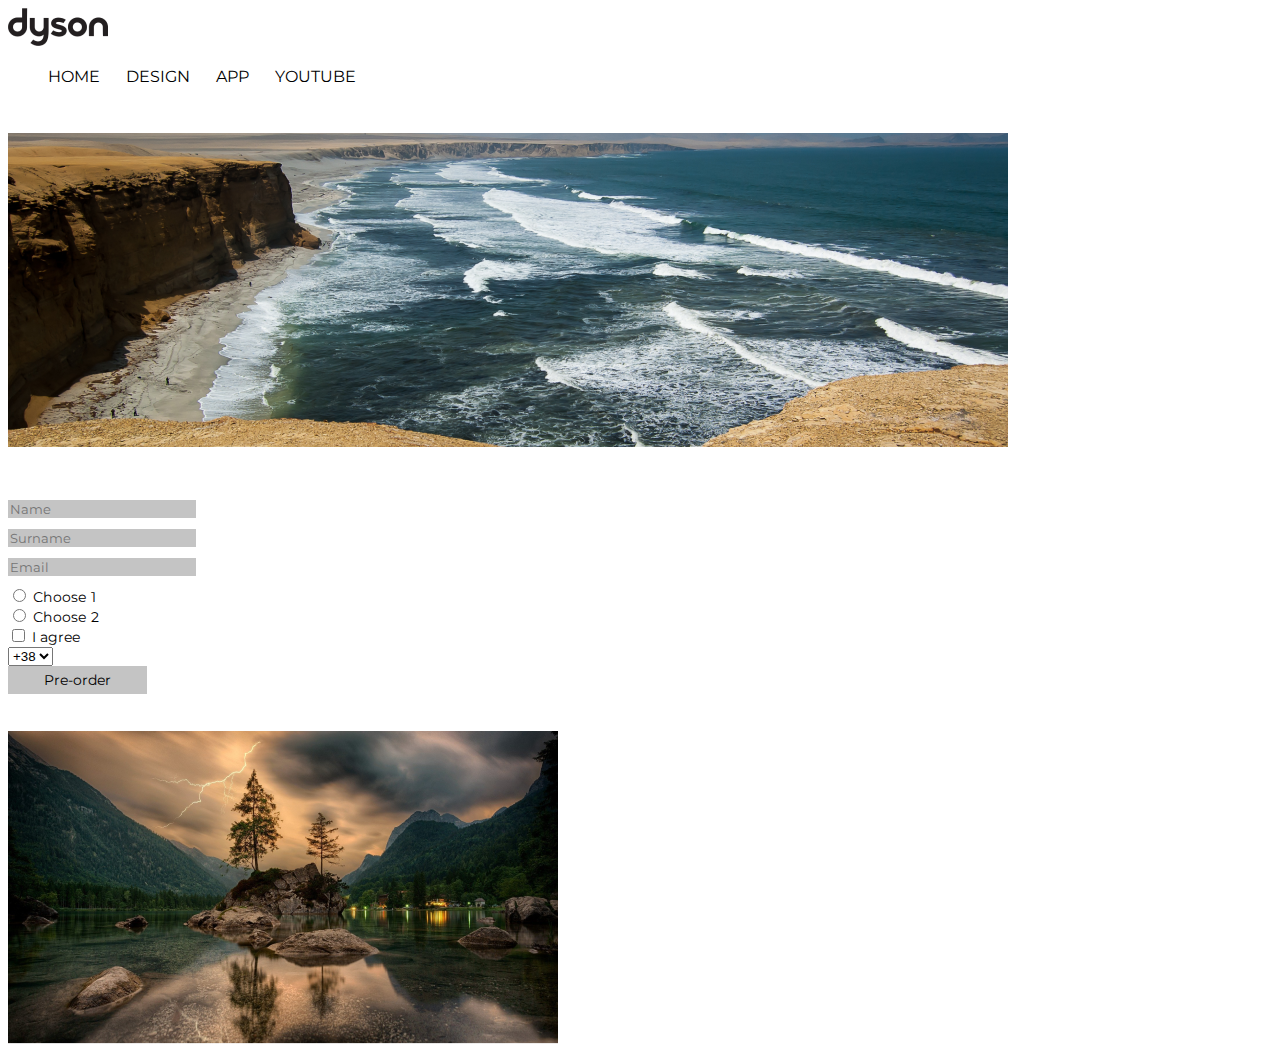
==== homework 2/index.html @ 852f47d6 "Add files via upload" ====
<!DOCTYPE html>
<html lang="en">
<head>
    <meta charset="UTF-8">
    <meta name="viewport" content="width=device-width, initial-scale=1.0">
    <title>Document</title>
    <link rel="stylesheet" href="./style.css">
    <link rel="preconnect" href="https://fonts.googleapis.com">
<link rel="preconnect" href="https://fonts.gstatic.com" crossorigin>
<link href="https://fonts.googleapis.com/css2?family=Montserrat&display=swap" rel="stylesheet">
</head>
<body>
    <header>
        <img src="./image/logo.png" alt="logo">
        <nav>
            <ul class="menu__list">
                <li class="menu__item">HOME</li>
                <li class="menu__item">DESIGN</li>
                <li class="menu__item">APP</li>
                <li class="menu__item">YOUTUBE</li>
            </ul>
        </nav>
    </header>
    <main>
        <section class="image-1">
            <img src="./image/photo-1.png" alt="Природа">
        </section>
        <section class="form">
            <form action="">
                <input class="input__form" required placeholder="Name" type="text"><br>
                <input class="input__form" required placeholder="Surname" type="text"><br>
                <input class="input__form" required placeholder="Email" type="email"><br>

                <input name="СhooseGroup" id="Сhoose1" required type="radio">
                <label  class="label__choose" for="Сhoose1">Сhoose 1</label><br>
                <input name="СhooseGroup" id="Сhoose2" required type="radio">
                <label  class="label__choose" for="Сhoose2">Сhoose 2</label><br>

                <input id="agree" required type="checkbox">
                <label class="label__agree" for="agree">I agree</label><br>

                <select name="" id="">
                    <option value="">
                        +38
                    </option>
                    <option value="">
                        +42
                    </option>
                    <option value="">
                        +7
                    </option>
                </select><br>

                <button class="order__button">
                    Pre-order
                </button>
            </form>
        </section>
        <section class="image-2">
            <img src="./image/photo-2.png" alt="Nature">
        </section>
    </main>
</body>
</html>
---- homework 2/style.css ----
body , html{
    height: 100%;
    width: 100%;
    font-family: Montserrat;
    color: #000000;
}

ul , li{
    list-style: none;
}

input , button{
    border: none;
    background-color: #C4C4C4;
}

.menu__list{
    display: flex;
}

.menu__item{
    margin-right: 26px;
}

.menu__item:last-child{
    margin-right: 0;
}

.image-1{
    margin-top: 47px;
    margin-bottom: 48px;
}

.input__form{
    font-family: Montserrat;
    margin-bottom: 10px;
}

.input__form:last-child{
    margin-bottom: 3;
}

.label__choose{
    font-size: 14px;
    letter-spacing: 0.02em;
}

.label__agree{
    font-size: 14px;
}

.image-2{
    margin-top: 37px;
}

.order__button{
    font-family: Montserrat;
    font-size: 14px;
    padding: 5px 36px;
}
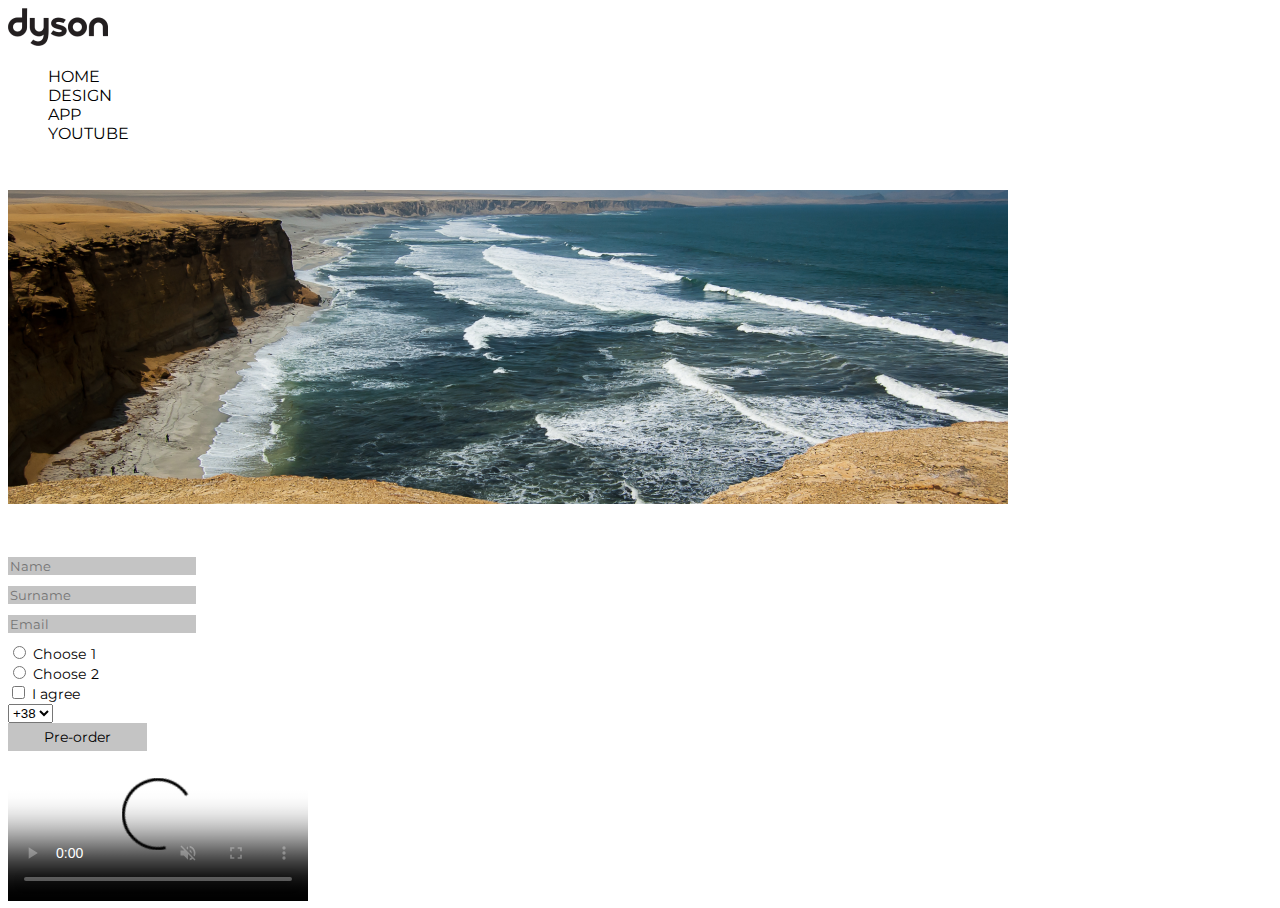
==== commit ad0700f6: "Add files via upload" ====
--- a/homework 2/index.html
+++ b/homework 2/index.html
@@ -11,13 +11,17 @@
 </head>
 <body>
     <header>
-        <img src="./image/logo.png" alt="logo">
+        <div>
+            <img src="./image/logo.png" alt="logo">
+        </div>
         <nav>
             <ul class="menu__list">
-                <li class="menu__item">HOME</li>
-                <li class="menu__item">DESIGN</li>
-                <li class="menu__item">APP</li>
-                <li class="menu__item">YOUTUBE</li>
+                <div>
+                    <li class="menu__item">HOME</li>
+                    <li class="menu__item">DESIGN</li>
+                    <li class="menu__item">APP</li>
+                    <li class="menu__item">YOUTUBE</li>
+                </div>
             </ul>
         </nav>
     </header>
@@ -56,8 +60,8 @@
                 </button>
             </form>
         </section>
-        <section class="image-2">
-            <img src="./image/photo-2.png" alt="Nature">
+        <section class="video">
+            <video autoplay muted loop poster=.image/image-2 controls src="./image/nature_video.mp4"></video>
         </section>
     </main>
 </body>
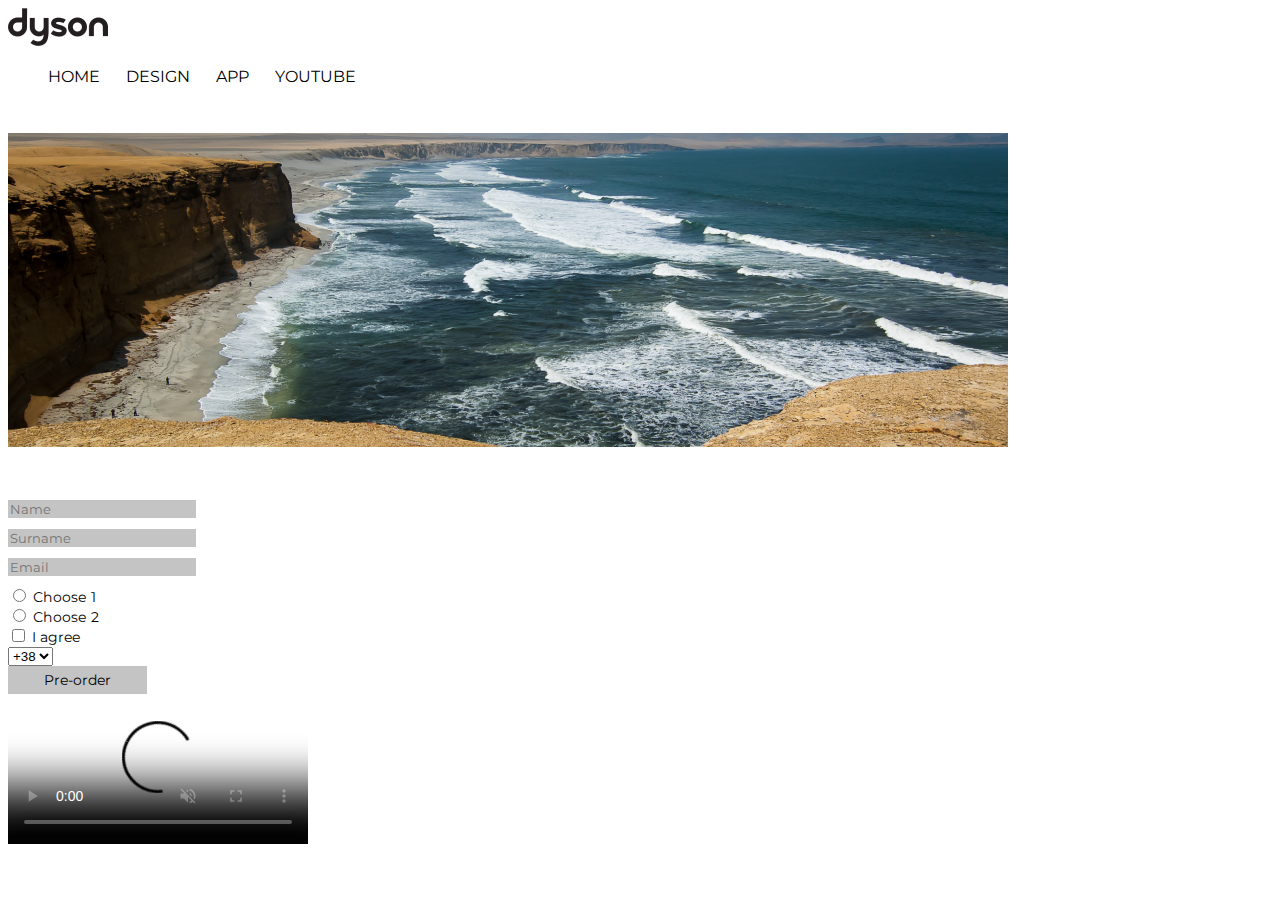
==== commit 9a6be40f: "Add files via upload" ====
--- a/homework 2/index.html
+++ b/homework 2/index.html
@@ -16,12 +16,10 @@
         </div>
         <nav>
             <ul class="menu__list">
-                <div>
-                    <li class="menu__item">HOME</li>
-                    <li class="menu__item">DESIGN</li>
-                    <li class="menu__item">APP</li>
-                    <li class="menu__item">YOUTUBE</li>
-                </div>
+                    <li class="menu__item"><a>HOME</a></li>
+                    <li class="menu__item"><a>DESIGN</a></li>
+                    <li class="menu__item"><a>APP</a></li>
+                    <li class="menu__item"><a>YOUTUBE</a></li>
             </ul>
         </nav>
     </header>
@@ -61,7 +59,7 @@
             </form>
         </section>
         <section class="video">
-            <video autoplay muted loop poster=.image/image-2 controls src="./image/nature_video.mp4"></video>
+            <video autoplay muted loop poster=.image/photo-2.png controls src="./image/nature_video.mp4"></video>
         </section>
     </main>
 </body>
